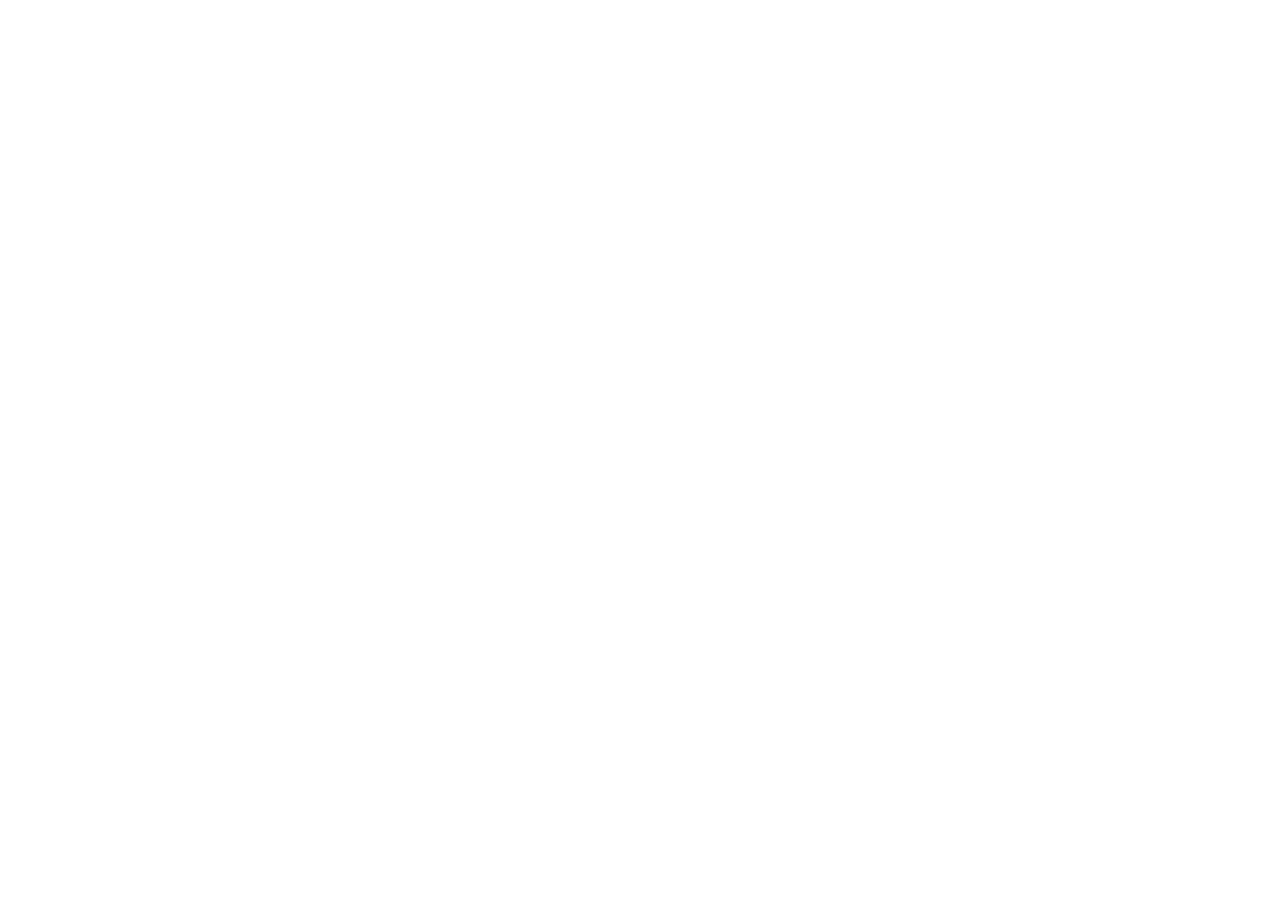
==== p01/index.html @ 62275e73 "Start of Project 1" ====
<!DOCTYPE html>
<html lang="en">
<head>
    <meta charset="UTF-8">
    <meta http-equiv="X-UA-Compatible" content="IE=edge">
    <meta name="viewport" content="width=device-width, initial-scale=1.0">
    <link rel = "stylesheet" ref = "style.css">

    <title>HTML Form Validation</title>
</head>
<body>
    

    <script src = "script.js"></script>
</body>
</html>
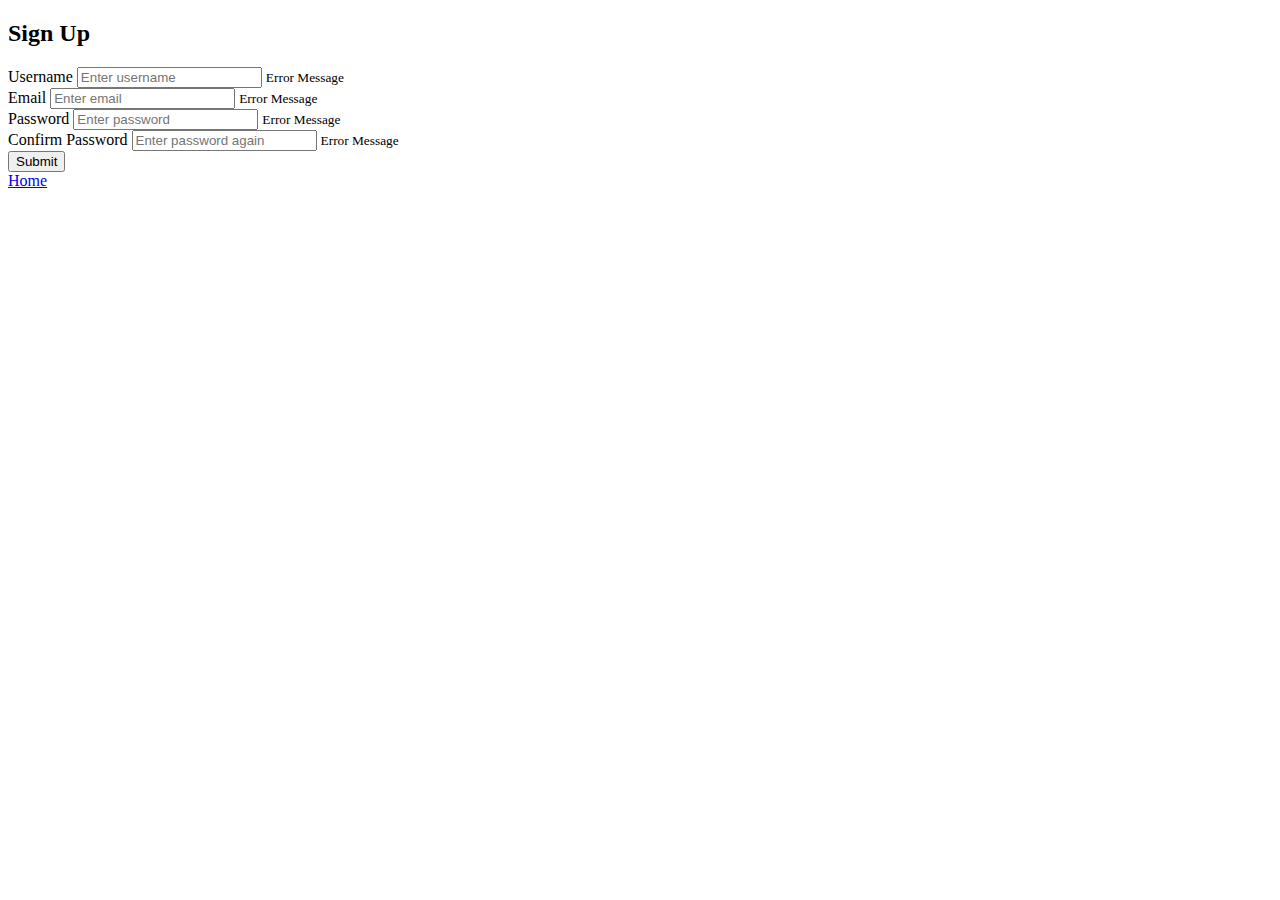
==== commit afe93770: "HTML for Project 1" ====
--- a/p01/index.html
+++ b/p01/index.html
@@ -10,6 +10,40 @@
 </head>
 <body>
     
+    <div class="container">
+        
+        <form id="form" class="form">
+            <h2>Sign Up</h2>
+            <div class="form-control">
+                <label for="username">Username</label>
+                <input type="text" id="username" placeholder="Enter username">
+                <small>Error Message</small>
+            </div>
+
+            <div class="form-control">
+                <label for="email">Email</label>
+                <input type="text" id="email" placeholder="Enter email">
+                <small>Error Message</small>
+            </div>
+
+            <div class="form-control">
+                <label for="password">Password</label>
+                <input type="password" id="password" placeholder="Enter password">
+                <small>Error Message</small>
+            </div>
+
+            <div class="form-control">
+                <label for="password2">Confirm Password</label>
+                <input type="password" id="password2" placeholder="Enter password again">
+                <small>Error Message</small>
+            </div>
+
+            <button>Submit</button>
+        </form>
+
+        <a href = "../index.html">Home</a>
+
+    </div>
 
     <script src = "script.js"></script>
 </body>
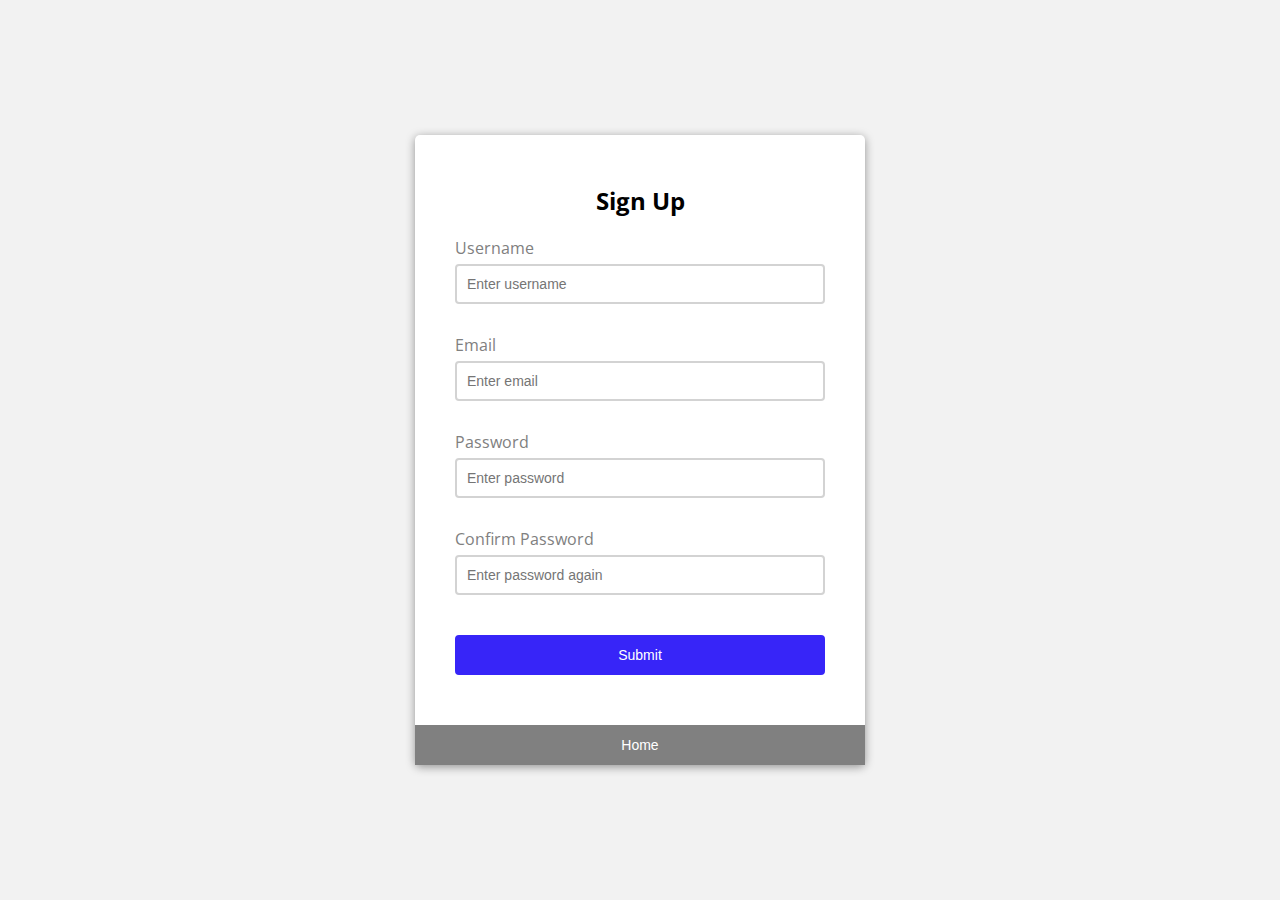
==== commit ba3660f2: "Project 1 CSS Completed" ====
--- a/p01/index.html
+++ b/p01/index.html
@@ -4,7 +4,7 @@
     <meta charset="UTF-8">
     <meta http-equiv="X-UA-Compatible" content="IE=edge">
     <meta name="viewport" content="width=device-width, initial-scale=1.0">
-    <link rel = "stylesheet" ref = "style.css">
+    <link rel = "stylesheet" href = "style.css">
 
     <title>HTML Form Validation</title>
 </head>
@@ -37,11 +37,11 @@
                 <input type="password" id="password2" placeholder="Enter password again">
                 <small>Error Message</small>
             </div>
-
             <button>Submit</button>
         </form>
 
-        <a href = "../index.html">Home</a>
+
+        <a href = "../index.html"><button class = "home">Home</button></a>
 
     </div>
 
--- a/p01/style.css
+++ b/p01/style.css
@@ -0,0 +1,116 @@
+@import url('https://fonts.googleapis.com/css2?family=Open+Sans&display=swap');
+
+:root {
+    --success-color: limegreen;
+    --error-color: orangered;
+}
+
+* {
+    box-sizing: border-box;
+}
+
+body {
+    background-color: hsla(0, 0%, 50%, 0.1);
+    font-family: 'Open Sans', sans-serif;
+    display: flex; /* Allows you to create flexible contents */
+    align-items: center;
+    justify-content: center;
+    min-height: 100vh;
+    margin: 0;
+}
+
+.container {
+    background-color: white;
+    border-radius: 5px;
+    box-shadow: 0 2px 10px rgba(0, 0, 0, 0.4);
+    width: 450px;
+}
+
+h2 {
+    text-align: center;
+    margin-bottom: 20px;
+}
+
+.form {
+    padding: 30px 40px;
+}
+
+.form-control {
+    margin-bottom: 10px;
+    padding-bottom: 20px;
+    position: relative;
+}
+
+.form-control label {
+    color: gray;
+    display: block;
+    margin-bottom: 5px;
+}
+
+.form-control input {
+    border: 2px solid lightgray;
+    border-radius: 4px;
+    display: block;
+    width: 100%;
+    padding: 10px;
+    font-size: 14px;
+}
+
+.form-control input:focus {
+    outline: 0;
+    border-color: gray;
+}
+
+/* Form Validation {Success Input, Error Input} */
+.form-control.success input{
+    border-color: var(--success-color);
+}
+
+.form-control.error input{
+    border-color: var(--error-color);
+}
+
+.form-control small {
+    color: var(--error-color);
+    position: absolute;
+    bottom: 0;
+    left: 0;
+    visibility: hidden;
+}
+
+.form-control.error small{
+    visibility: visible;
+}
+
+.form button {
+    cursor: pointer;
+    background-color: #3725f8;
+    border: 2px solid #3725f8;
+    border-radius: 4px;
+    color: white;
+    display: block;
+    font-size: 14px;
+    padding: 10px;
+    margin-top: 20px;
+    width: 100%;
+}
+
+.nav {
+    display: block;
+}
+
+button.home {
+    cursor: pointer;
+    background-color: gray;
+    border: 2px solid gray;
+    color: white;
+    display: block;
+    font-size: 14px;
+    padding: 10px;
+    margin-top: 20px;
+    width: 100%;
+}
+
+a {
+    text-decoration: none;
+}